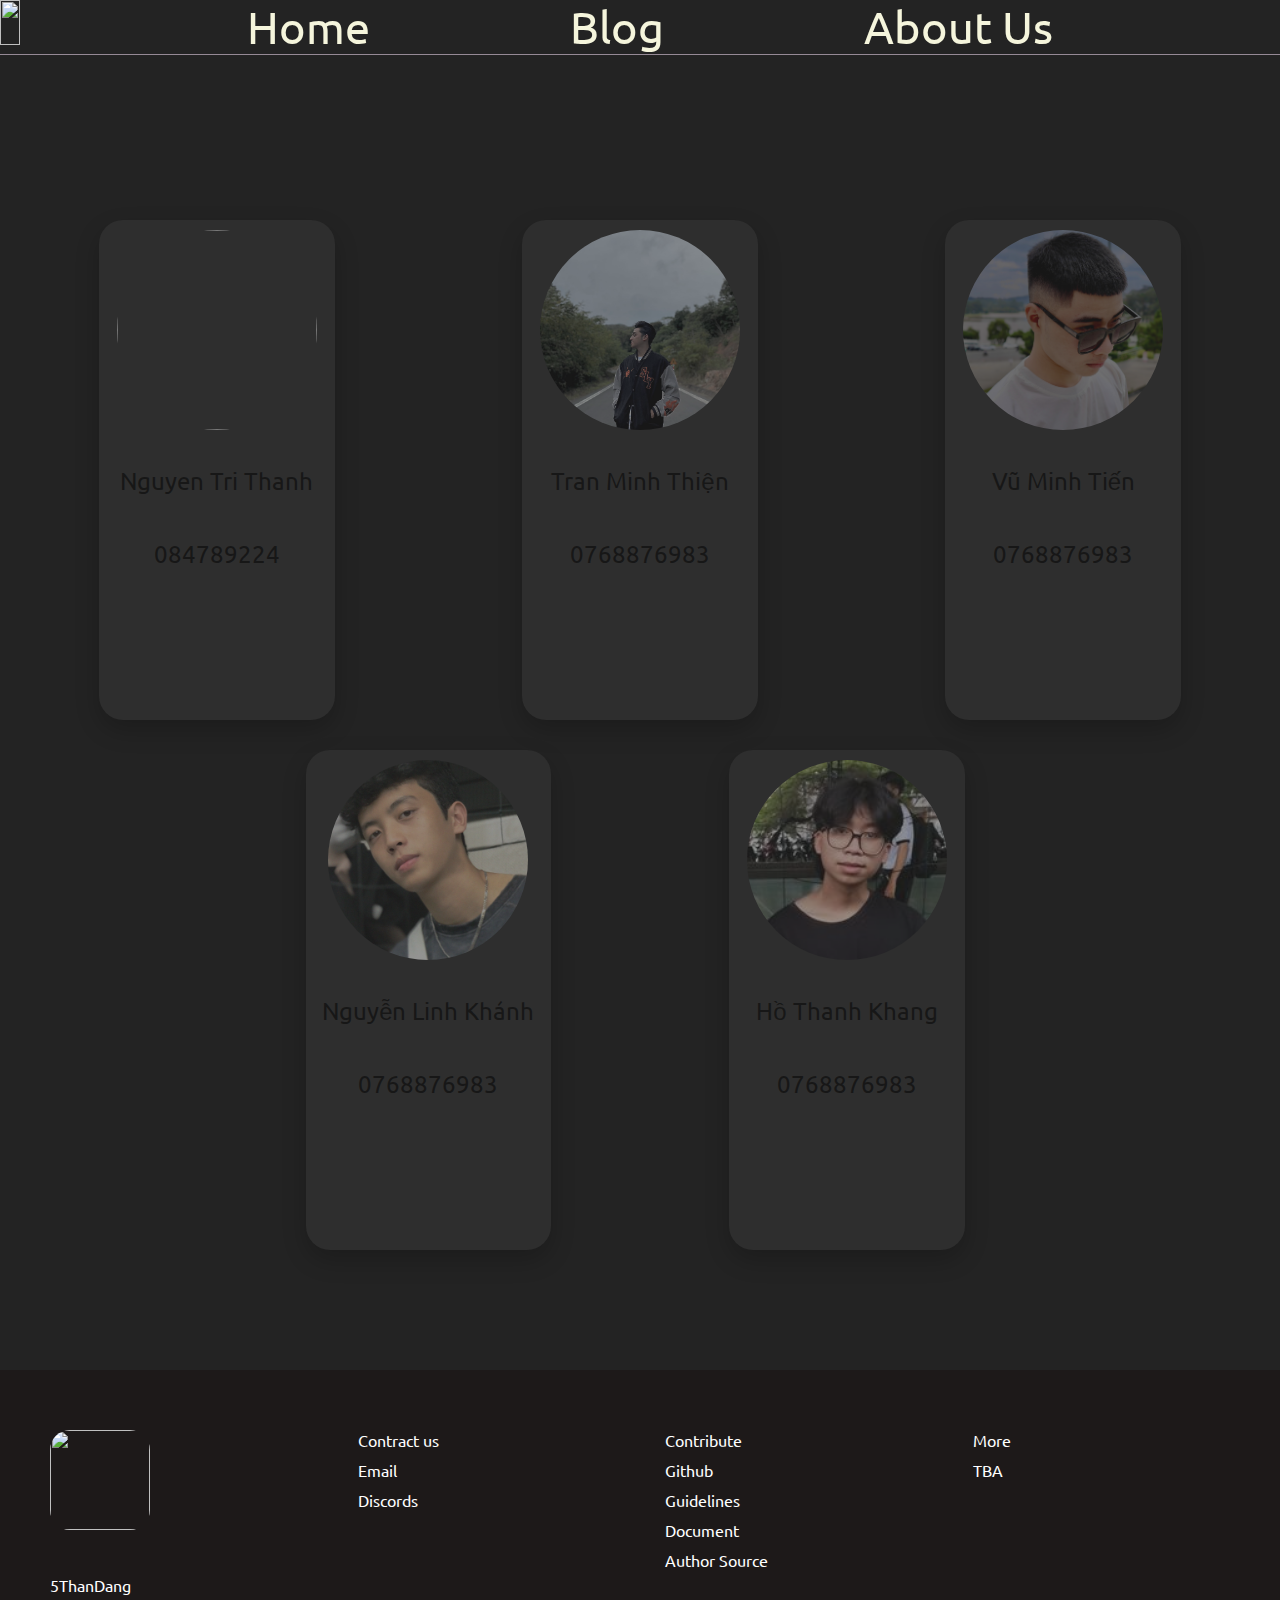
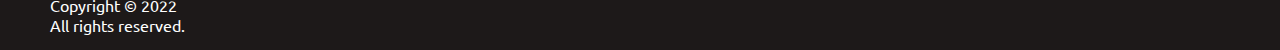
==== aboutus.html @ 4e352388 "upd" ====
<html>
    <head>
        <title>About us </title>
        <link rel="stylesheet" href="./css/blog.css">
        <link rel="stylesheet" href="./css/aboutus.css">
        <link rel="stylesheet" href="./css/footer.css">
        <link rel="stylesheet" href="./css/header.css">
        <link rel="shortcut icon" href="./img/img_logo/logowish.jpg">
    </head>
    
    <body>
        <div class="Header">
                
            <div id="menu">
                <a href="home.html" id="logo">
                    <img src="./img/logo.jpg" alt="">
                </a>
             <ul id="ul-head">
             
             <li>
                     <a id="" href="index.html"> Home </a>
             </li>
             <li>
                     <a id="" href="blog.html"> Blog </a>
             </li>
             <li>
                     <a id="" href="aboutus.html"> About Us</a>
             </li>
             </ul>
             </div>
         </div>
            <!---------------------details order----------------------->

          <div class="container">       
                 <div class="user1">      
                     <img src="./img/thanh.jpg" alt="">
                     <span>Nguyen Tri Thanh</span>
                     <span>084789224</span>
                     <div class="icon">
                        <ion-icon id="facebook"  name="logo-facebook"></ion-icon>
                        <ion-icon id="instagram" name="logo-instagram"></ion-icon>
                        <ion-icon id="twitter" name="logo-twitter"></ion-icon>
                     </div>
                 </div> 
                 <div class="user2">
                    <img src="./img/thien.jpg" alt="">
                    <span>Tran Minh Thiện</span>
                    <span>0768876983</span>
                    <div class="icon"><a id="iocnn" href=" ">
                        <ion-icon id="facebook"  name="logo-facebook"></ion-icon></a>
                        <ion-icon id="instagram" name="logo-instagram"></ion-icon>
                        <ion-icon id="twitter" name="logo-twitter"></ion-icon>
                     </div>
                 </div>   
                 <div class="user2">
                    <img src="./img/tien.jpg" alt="">
                    <span>Vũ Minh Tiến</span>
                    <span>0768876983</span>
                    <div class="icon">
                        <ion-icon id="facebook"  name="logo-facebook"></ion-icon>
                        <ion-icon id="instagram" name="logo-instagram"></ion-icon>
                        <ion-icon id="twitter" name="logo-twitter"></ion-icon>
                     </div>
                 </div>
                 <div class="user4">
                    <img src="./img/khanh.jpg" alt="">
                    <span>Nguyễn Linh Khánh</span>
                    <span>0768876983</span>
                    <div class="icon">
                        <ion-icon id="facebook" name="logo-facebook"></ion-icon>
                        <ion-icon id="instagram" name="logo-instagram"></ion-icon>
                        <ion-icon id="twitter" name="logo-twitter"></ion-icon>
                    </div>
                 </div>
                 <div class="user3">
                    <img src="./img/khang.jpg" alt="">
                    <span>Hồ Thanh Khang</span>
                    <span>0768876983</span>
                    <div class="icon">
                        <ion-icon id="facebook"  name="logo-facebook"></ion-icon>
                        <ion-icon id="instagram" name="logo-instagram"></ion-icon>
                        <ion-icon id="twitter" name="logo-twitter"></ion-icon>
                     </div>
                 </div>    
          </div>

         

    <footer>
        <div class="footer-container">
            <div class="footer-1">
                <img src="./img/logo.jpg" alt="" /><br/>
                <span>5ThanDang</span><br />
                <span> Copyright © 2022</span><br />
                <span> All rights reserved.</span>
            </div>
            <div class="footer-2">
                <ul>
                    <li><a href="#">Contract us</a></li>
                    <li><a href="#">Email</a></li>
                    <li><a href="#">Discords</a></li>
                </ul>
            </div>
            <div class="footer-3">
                <ul>
                    <li><a href="#">Contribute</a></li>
                    <li><a href="#">Github</a></li>
                    <li><a href="#">Guidelines</a></li>
                    <li><a href="#">Document</a></li>
                    <li><a href="#">Author Source</a></li>
                </ul>
            </div>
            <div class="footer-4">
                <ul>
                    <li><a href="#">More</a></li>
                    <li><a href="#">TBA</a></li>
                </ul>
            </div>
        </div>
    </footer>
    </body>
    <script type="module" src="https://unpkg.com/ionicons@5.5.2/dist/ionicons/ionicons.esm.js"></script>
<script nomodule src="https://unpkg.com/ionicons@5.5.2/dist/ionicons/ionicons.js"></script>
</html>
---- css/blog.css ----
.container-blog {
    display: inline-block;
    justify-content: center;
    width: 100%;
    align-items: center;
    min-height: 100vh;
    text-align: center;
    position: relative;
    color: white;
    font-family: 'Segoe UI', Tahoma, Geneva, Verdana, sans-serif;
}

.section {
    position: relative;
    width: 90%;
    min-height: 70vh;
    margin: 0 auto 5vh auto;
    box-shadow: 0 0 10px #000;
}

/* blog1 */

.section.blog1 {
    background: url('../img/background-blog-2.jpg')no-repeat;
    background-position: center;
    background-size: cover;
}

.content-text h2 {
    padding: 5vh 0;
    font-size: 50px;
    color: orange;
}

.content-text p {
    font-size: 16px;
}

.flex-control-nav-wrapper {
    position: absolute;
    width: 100%;
    bottom: 20px;
    /* background-color: #ff8000; */
}

.flex-control-nav.flex-control-paging {
    list-style-type: none;
    justify-content: center;
    display: flex;

}

.flex-control-nav.flex-control-paging li {
    border-radius: 2rem;
    letter-spacing: 10;
    text-decoration: none;
    margin: 0 10px;
    background-color: white;
}

.flex-control-nav.flex-control-paging a {
    text-decoration: none;
    color: white;
}

.content-background {
    width: 100vh;
    height: 60%;
    margin: 5vh auto 2vh auto;
}

.scrolldown {
    position: absolute;
    right: 35px;
    z-index: 1;
    width: 4rem;
    height: 4rem;
    background-color: #ff8000;
    transition: .2s cubic-bezier(.645, .045, .355, 1), box-shadow .2s cubic-bezier(.645, .045, .355, 1);
    ;
    transform: translateY(-140%);
    border-radius: 2rem;
}

.scrolldown ion-icon {
    width: 60%;
    height: 100%;
    color: blue;
}

/* blog2 */
.section.blog2 {
    display: flex;
    padding: 20px;
    background: url('../img/background-blog-3.png')no-repeat;
    background-position: center;
    background-size: cover;
}

.content-text h3 {
    font-size: 30px;
}

.content-text.text-blog2 {
    width: 40%;
    height: 40vh;
    background-color: white;
    text-align: left;
    color: black;
    border-radius: 10px;
    padding: 10px;
}

.content-background.background-blog2 {
    width: 60%;
    height: 60vh;
    background: url('../img/image-blog-2.jpg')no-repeat;
    background-position: center;
    background-size: cover;
    margin-left: 10px;
    border-radius: 10px;
}

.link-blog2 {
    position: absolute;
    bottom: 10vh;
    left: 25vh;
    border: 2px #000 solid;
    background-color: white;
    cursor: pointer;
}

.link-blog2 a{
    padding: 15px;
    text-decoration: none;
    color: #000;
    display: block;
}

.link-blog2 a:hover {
    text-decoration: underline;
    color: white;
    background-color: black;
}
---- css/aboutus.css ----
@import url('https://fonts.googleapis.com/css2?family=Ubuntu:wght@300;500;700&display=swap');
*
{
    margin: 0;
    padding: 0;
    box-sizing: border-box;
    font-family: 'Ubuntu', sans-serif;
}
:root
{
    --main : #e06d01;
    --white : #fff;
    --grey : #f5f5f5;
    --black : #222;
}

body
{
    min-height: 100vh;
    overflow-x: hidden;
   background-color: #232323;
}

/*--------------------------------details---------------------------*/
.container
{
    position: relative;
    width: 100%;
    padding: 20px;
    display: grid;
    grid-template-columns: 1fr 1fr 1fr  ;
    grid-gap: 30px;
    margin-top: 100px;
}

.user1
{
    position: relative;
    min-height: 500px;
    width: 60%;
    left: 20%;
    display: grid;
   background-color: rgba(255, 255, 255, 0.05);
    padding: 10px;
    border-radius: 24px;
    box-shadow: 0 10px 25px rgba(0, 0, 0, 0.2);
}
.user2
{
    position: relative;
    min-height: 500px;
    width: 60%;
    left :20%;
    display: grid;
   background-color: rgba(255, 255, 255, 0.05);
    padding: 10px;
    border-radius: 24px;
    box-shadow: 0 10px 25px rgba(0, 0, 0, 0.2);
}
.user3
{
    position: relative;
    min-height: 500px;
    width: 60%;
    left: -35%;
    display: grid;
    background-color: rgba(255, 255, 255, 0.05);
    padding: 10px;
    border-radius: 24px;
    box-shadow: 0 10px 25px rgba(0, 0, 0, 0.2);
}
.user4
{
    position: relative;
    grid-column: 1 / 3;
    min-height: 500px;
    width: 30%;
    left: 35%;
    display: grid;
    background-color: rgba(255, 255, 255, 0.05);
    padding: 10px;
    border-radius: 24px;
    box-shadow: 0 10px 25px rgba(0, 0, 0, 0.2);
}

.container img
{
  position: relative;
  width: 200px;
  height: 200px;
  object-fit: cover;
  border-radius: 50%;
  opacity: 0.5;
  left: 50%;
  transform: translateX(-50%);
  cursor: pointer;
}
.container img:hover 
{
    opacity: 1;
}
.container span 
{
    position: relative;
    text-align: center;
    top: -10%;
    font-size: 24px;
    color: rgba(0, 0, 0, 0.5);
    cursor: pointer;
}

.icon 
{
    position: relative;
    text-align: center;
}
#iocnn{
    color: #000;
}
.icon ion-icon
{
    position: relative;
    padding: 24px;
    font-size: 40px;
    cursor: pointer;
}
.icon #facebook:hover 
{
    color: rgb(36, 99, 235);
}
.icon #instagram:hover
{
    color: #e06d01;
}
.icon #twitter:hover 
{
    color:rgb(100, 247, 247);
}
---- css/footer.css ----
@import url('https://fonts.googleapis.com/css2?family=Ubuntu:wght@300;500;700&display=swap');

* {
    margin: 0;
    padding: 0;
    box-sizing: border-box;
    font-family: 'Ubuntu', sans-serif;
}

:root {
    --main: #e06d01;
    --white: #fff;
    --grey: #f5f5f5;
    --black: #222;
}

body {
    min-height: 100vh;
    overflow-x: hidden;
    background-color: #232323;
}

/*--------------------------------details---------------------------*/

.footer-container {
    position: relative;
    width: 100%;
    height: 250px;
    padding: 30px 0 250px 50px;
    margin-top: 100px;
    display: flex;
    color: #fff;
    background-color: #1D1919;
    font-family: 'Inika';
    font-style: normal;
    font-weight: 400;
}
.footer-container li
{
    padding-top:10px;
    list-style:none;
}

.footer-container a
{
    text-decoration: none;
    color: #fff;
}
.footer-1 {
    padding-top:30px;
    width:25%;
}
.footer-1 img{
    display: flex;
    margin-bottom:25px;
    width:100px;
    align-items: center;
    text-align: center;
    border-radius: 20px;
}
.footer-2 {
    padding-top: 20px;
    width: 25%;
}
.footer-3 {
    padding-top: 20px;
    width: 25%;
}
.footer-4 {
    padding-top: 20px;
    width: 25%;
}
---- css/header.css ----
.Header{
    position: relative;
    height: 100px;
    z-index: 1;
}
#menu{
border-bottom: 1px solid #968a96;
position: fixed;
width: 100%;
}
#logo {
    float: left;
    height: 45px;

}
#logo img {
    height: 100%;
    width: auto;
}
#ul-head{
    display: flex;
    align-items: center;
    justify-content: center;
}
#ul-head li{
    
    list-style: none    ;
    font-size:45px;
    
    
}
#ul-head li a{
    color: beige;
    text-decoration: none;
    padding: 0 100px;

}
#ul-head li a:hover{
    color: #000;
}
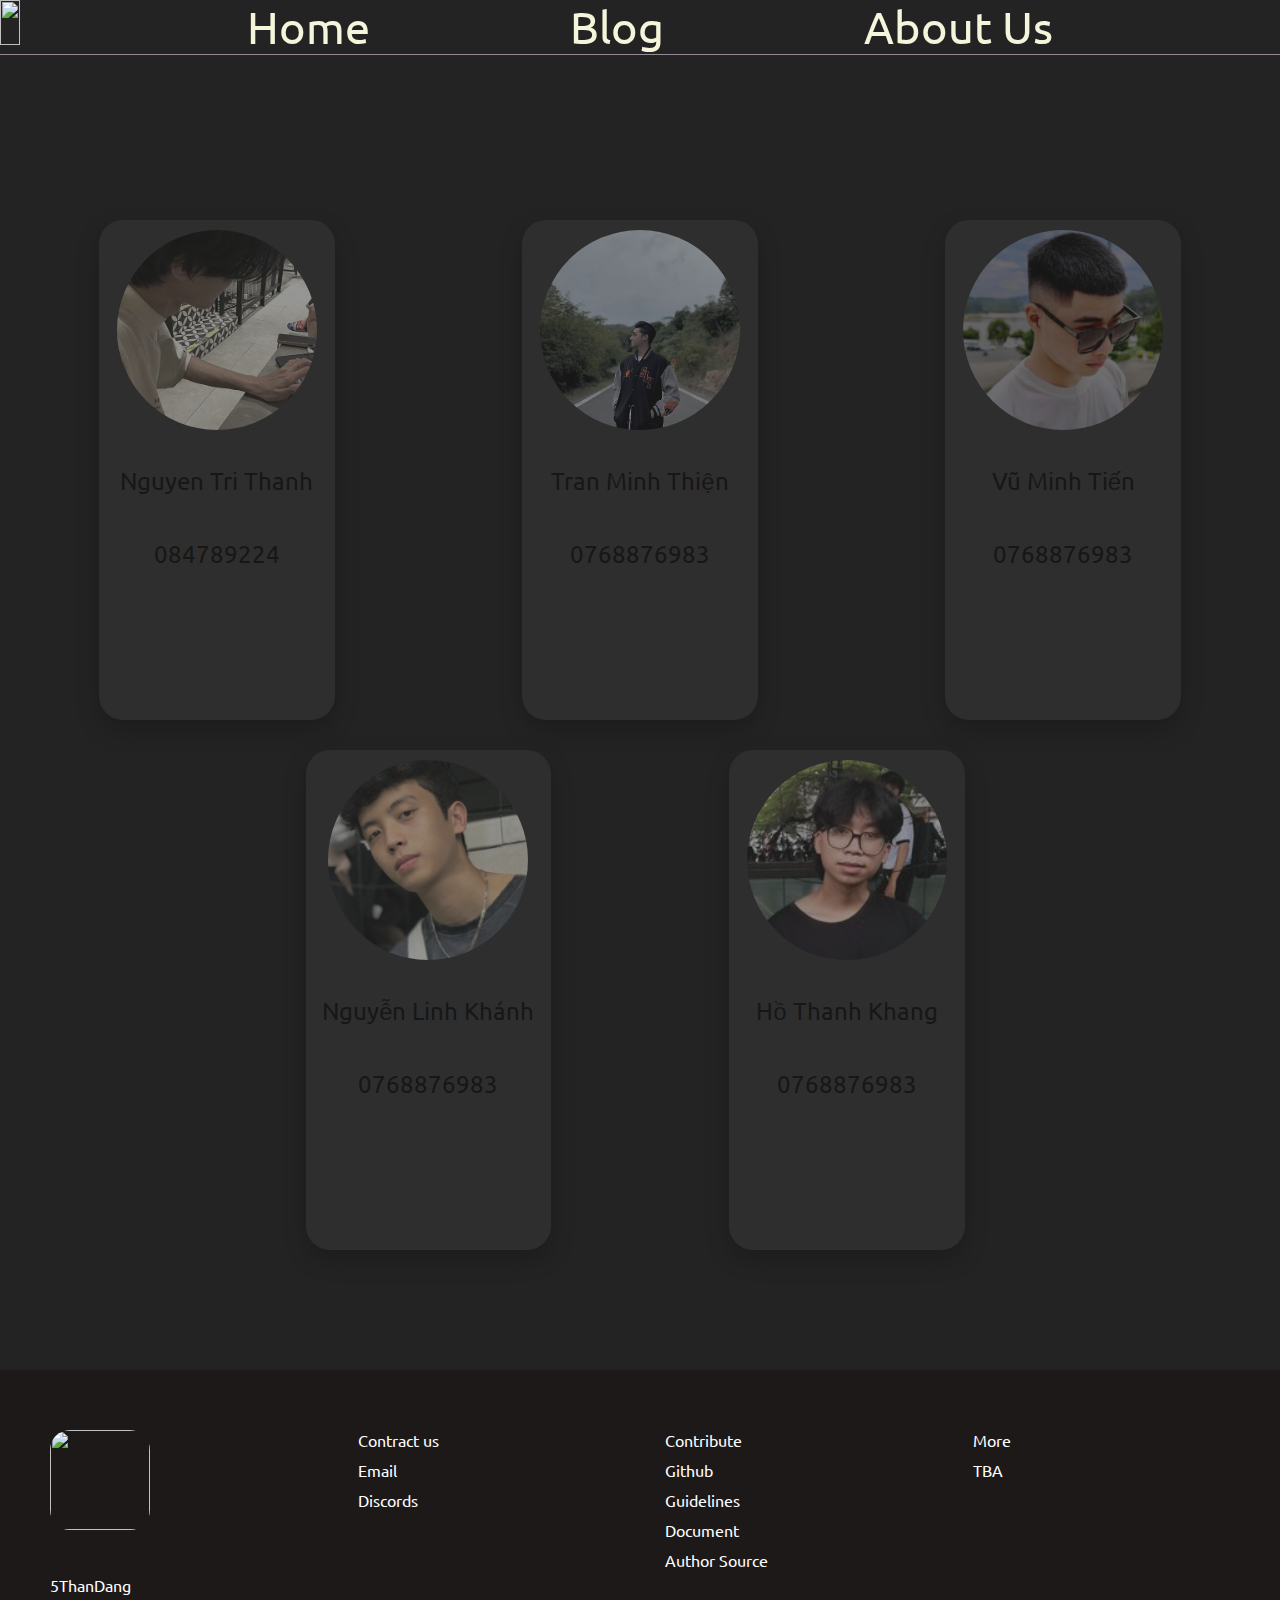
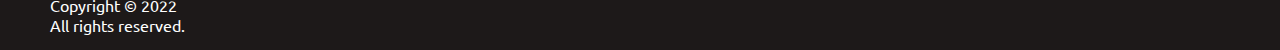
==== commit 239ccb06: "Update aboutus.html" ====
--- a/aboutus.html
+++ b/aboutus.html
@@ -33,7 +33,7 @@
 
           <div class="container">       
                  <div class="user1">      
-                     <img src="./img/thanh.jpg" alt="">
+                     <img src="./img/Thanh.jpg" alt="">
                      <span>Nguyen Tri Thanh</span>
                      <span>084789224</span>
                      <div class="icon">
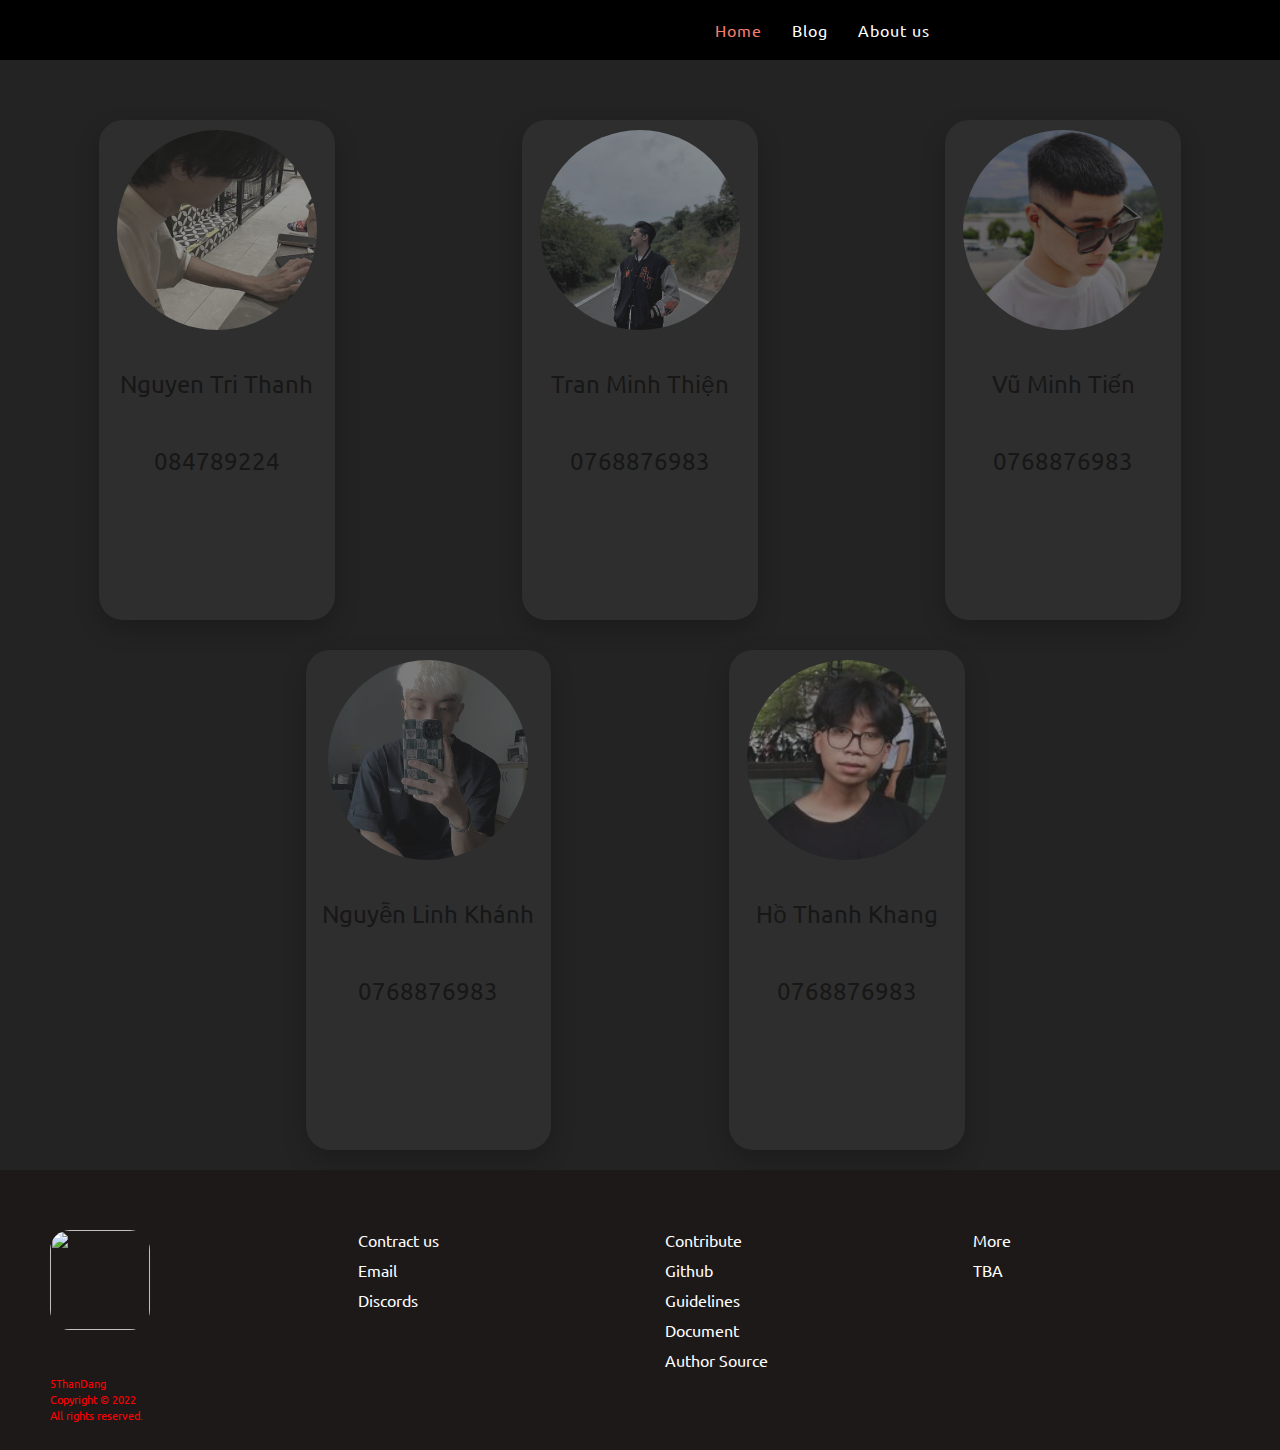
==== commit 2cfabd82: "s" ====
--- a/aboutus.html
+++ b/aboutus.html
@@ -1,124 +1,125 @@
 <html>
-    <head>
-        <title>About us </title>
-        <link rel="stylesheet" href="./css/blog.css">
-        <link rel="stylesheet" href="./css/aboutus.css">
-        <link rel="stylesheet" href="./css/footer.css">
-        <link rel="stylesheet" href="./css/header.css">
-        <link rel="shortcut icon" href="./img/img_logo/logowish.jpg">
-    </head>
-    
-    <body>
-        <div class="Header">
-                
-            <div id="menu">
-                <a href="home.html" id="logo">
-                    <img src="./img/logo.jpg" alt="">
+
+<head>
+    <title>About us </title>
+    <link rel="stylesheet" href="./css/blog.css">
+    <link rel="stylesheet" href="./css/aboutus.css">
+    <link rel="stylesheet" href="./css/footer.css">
+    <link rel="stylesheet" href="./css/header.css">
+    <link rel="shortcut icon" href="./img/img_logo/logowish.jpg">
+    <link rel="stylesheet" href="./css/menu.css">
+    <link href='https://unpkg.com/boxicons@2.0.9/css/boxicons.min.css' rel='stylesheet'>
+</head>
+
+<body>
+    <div class="Header">
+
+        <div id="nav" class="navbar">
+            <div class="navbar-wrapper">
+                <a onclick="PageHome()" href="#" class="logo">
+                    <img src="./img/logo.png" alt="">
                 </a>
-             <ul id="ul-head">
-             
-             <li>
-                     <a id="" href="index.html"> Home </a>
-             </li>
-             <li>
-                     <a id="" href="blog.html"> Blog </a>
-             </li>
-             <li>
-                     <a id="" href="aboutus.html"> About Us</a>
-             </li>
-             </ul>
-             </div>
-         </div>
-            <!---------------------details order----------------------->
 
-          <div class="container">       
-                 <div class="user1">      
-                     <img src="./img/Thanh.jpg" alt="">
-                     <span>Nguyen Tri Thanh</span>
-                     <span>084789224</span>
-                     <div class="icon">
-                        <ion-icon id="facebook"  name="logo-facebook"></ion-icon>
-                        <ion-icon id="instagram" name="logo-instagram"></ion-icon>
-                        <ion-icon id="twitter" name="logo-twitter"></ion-icon>
-                     </div>
-                 </div> 
-                 <div class="user2">
-                    <img src="./img/thien.jpg" alt="">
-                    <span>Tran Minh Thiện</span>
-                    <span>0768876983</span>
-                    <div class="icon"><a id="iocnn" href=" ">
-                        <ion-icon id="facebook"  name="logo-facebook"></ion-icon></a>
-                        <ion-icon id="instagram" name="logo-instagram"></ion-icon>
-                        <ion-icon id="twitter" name="logo-twitter"></ion-icon>
-                     </div>
-                 </div>   
-                 <div class="user2">
-                    <img src="./img/tien.jpg" alt="">
-                    <span>Vũ Minh Tiến</span>
-                    <span>0768876983</span>
-                    <div class="icon">
-                        <ion-icon id="facebook"  name="logo-facebook"></ion-icon>
-                        <ion-icon id="instagram" name="logo-instagram"></ion-icon>
-                        <ion-icon id="twitter" name="logo-twitter"></ion-icon>
-                     </div>
-                 </div>
-                 <div class="user4">
-                    <img src="./img/khanh.jpg" alt="">
-                    <span>Nguyễn Linh Khánh</span>
-                    <span>0768876983</span>
-                    <div class="icon">
-                        <ion-icon id="facebook" name="logo-facebook"></ion-icon>
-                        <ion-icon id="instagram" name="logo-instagram"></ion-icon>
-                        <ion-icon id="twitter" name="logo-twitter"></ion-icon>
-                    </div>
-                 </div>
-                 <div class="user3">
-                    <img src="./img/khang.jpg" alt="">
-                    <span>Hồ Thanh Khang</span>
-                    <span>0768876983</span>
-                    <div class="icon">
-                        <ion-icon id="facebook"  name="logo-facebook"></ion-icon>
-                        <ion-icon id="instagram" name="logo-instagram"></ion-icon>
-                        <ion-icon id="twitter" name="logo-twitter"></ion-icon>
-                     </div>
-                 </div>    
-          </div>
-
-         
-
-    <footer>
-        <div class="footer-container">
-            <div class="footer-1">
-                <img src="./img/logo.jpg" alt="" /><br/>
-                <span>5ThanDang</span><br />
-                <span> Copyright © 2022</span><br />
-                <span> All rights reserved.</span>
-            </div>
-            <div class="footer-2">
-                <ul>
-                    <li><a href="#">Contract us</a></li>
-                    <li><a href="#">Email</a></li>
-                    <li><a href="#">Discords</a></li>
-                </ul>
-            </div>
-            <div class="footer-3">
-                <ul>
-                    <li><a href="#">Contribute</a></li>
-                    <li><a href="#">Github</a></li>
-                    <li><a href="#">Guidelines</a></li>
-                    <li><a href="#">Document</a></li>
-                    <li><a href="#">Author Source</a></li>
-                </ul>
-            </div>
-            <div class="footer-4">
-                <ul>
-                    <li><a href="#">More</a></li>
-                    <li><a href="#">TBA</a></li>
-                </ul>
+                <div class="navbar-menu mobile-menu">
+                    <i class='bx bx-x mobile-close-icon'></i>
+                    <li onclick="PageHome()" id="choosehome" class="navbar-menu-item"><a class='active' href="index.html">Home</a></li>
+                    <li onclick="PageBlog()" id="chooseblog" class="navbar-menu-item"><a href="blog.html">Blog</a></li>
+                    <li onclick="PageAbout()" id="chooseabout" class="navbar-menu-item"><a href="aboutus.html">About us</a></li>
+                </div>
             </div>
         </div>
-    </footer>
-    </body>
-    <script type="module" src="https://unpkg.com/ionicons@5.5.2/dist/ionicons/ionicons.esm.js"></script>
+        <!---------------------details order----------------------->
+
+        <div class="container">
+            <div class="user1">
+                <img src="./img/Thanh.jpg" alt="">
+                <span>Nguyen Tri Thanh</span>
+                <span>084789224</span>
+                <div class="icon">
+                    <ion-icon id="facebook" name="logo-facebook"></ion-icon>
+                    <ion-icon id="instagram" name="logo-instagram"></ion-icon>
+                    <ion-icon id="twitter" name="logo-twitter"></ion-icon>
+                </div>
+            </div>
+            <div class="user2">
+                <img src="./img/thien.jpg" alt="">
+                <span>Tran Minh Thiện</span>
+                <span>0768876983</span>
+                <div class="icon"><a id="iocnn" href=" ">
+                        <ion-icon id="facebook" name="logo-facebook"></ion-icon></a>
+                    <ion-icon id="instagram" name="logo-instagram"></ion-icon>
+                    <ion-icon id="twitter" name="logo-twitter"></ion-icon>
+                </div>
+            </div>
+            <div class="user2">
+                <img src="./img/tien.jpg" alt="">
+                <span>Vũ Minh Tiến</span>
+                <span>0768876983</span>
+                <div class="icon">
+                    <ion-icon id="facebook" name="logo-facebook"></ion-icon>
+                    <ion-icon id="instagram" name="logo-instagram"></ion-icon>
+                    <ion-icon id="twitter" name="logo-twitter"></ion-icon>
+                </div>
+            </div>
+            <div class="user4">
+                <img src="./img/khanh.jpg" alt="">
+                <span>Nguyễn Linh Khánh</span>
+                <span>0768876983</span>
+                <div class="icon">
+                    <ion-icon id="facebook" name="logo-facebook"></ion-icon>
+                    <ion-icon id="instagram" name="logo-instagram"></ion-icon>
+                    <ion-icon id="twitter" name="logo-twitter"></ion-icon>
+                </div>
+            </div>
+            <div class="user3">
+                <img src="./img/khang.jpg" alt="">
+                <span>Hồ Thanh Khang</span>
+                <span>0768876983</span>
+                <div class="icon">
+                    <ion-icon id="facebook" name="logo-facebook"></ion-icon>
+                    <ion-icon id="instagram" name="logo-instagram"></ion-icon>
+                    <ion-icon id="twitter" name="logo-twitter"></ion-icon>
+                </div>
+            </div>
+        </div>
+
+
+
+        <footer>
+            <div class="footer-container">
+                <div class="footer-1">
+                    <img src="./img/logo.jpg" alt="" /><br />
+                    <span>5ThanDang</span><br />
+                    <span> Copyright © 2022</span><br />
+                    <span> All rights reserved.</span>
+                </div>
+                <div class="footer-2">
+                    <ul>
+                        <li><a href="#">Contract us</a></li>
+                        <li><a href="#">Email</a></li>
+                        <li><a href="#">Discords</a></li>
+                    </ul>
+                </div>
+                <div class="footer-3">
+                    <ul>
+                        <li><a href="#">Contribute</a></li>
+                        <li><a href="#">Github</a></li>
+                        <li><a href="#">Guidelines</a></li>
+                        <li><a href="#">Document</a></li>
+                        <li><a href="#">Author Source</a></li>
+                    </ul>
+                </div>
+                <div class="footer-4">
+                    <ul>
+                        <li><a href="#">More</a></li>
+                        <li><a href="#">TBA</a></li>
+                    </ul>
+                </div>
+            </div>
+        </footer>
+</body>
+<script type="module" src="https://unpkg.com/ionicons@5.5.2/dist/ionicons/ionicons.esm.js"></script>
 <script nomodule src="https://unpkg.com/ionicons@5.5.2/dist/ionicons/ionicons.js"></script>
+<a href="#"class="to-top">
+<script src="./app.js"></script>
 </html>--- a/css/blog.css
+++ b/css/blog.css
@@ -21,6 +21,7 @@
 /* blog1 */
 
 .section.blog1 {
+    margin-top: 5%;
     background: url('../img/background-blog-2.jpg')no-repeat;
     background-position: center;
     background-size: cover;
--- a/css/footer.css
+++ b/css/footer.css
@@ -27,7 +27,6 @@
     width: 100%;
     height: 250px;
     padding: 30px 0 250px 50px;
-    margin-top: 100px;
     display: flex;
     color: #fff;
     background-color: #1D1919;
--- a/css/menu.css
+++ b/css/menu.css
@@ -0,0 +1,122 @@
+:root {
+    --orangeprime : #F97E6C;
+    --blackrgba : rgba(0, 0, 0, 0.945);
+    --footer-color : #AEAEAE;
+    --mini-hero-color : #f5f5f5;
+    --section-title-color : #343434; 
+    --price-old-modal : #a5a5a5;
+    --bgr-female : #fcf9f4;
+    --infomation-content : #808080; 
+}
+
+a {
+cursor: pointer;    
+text-decoration: none;
+
+}
+
+span {
+    color: red;
+    cursor: pointer;
+    transition : all 0.3s linear;
+    font-size: 0.7rem;
+    margin-top: 8px;
+}
+
+
+
+.no-padding {
+    padding: 0px !important;
+    cursor: pointer;
+}  
+  
+
+/* navbar */
+
+.navbar {
+    background-color: black;
+    position: fixed;
+    top: 0;
+    z-index: 1000;
+    width: 100%;
+    transition: all  0.6s linear;
+}
+
+.navbar-wrapper {
+   position: relative;
+   padding : 20px 0px;
+   display: flex;
+   align-items: center;
+   justify-content: space-evenly
+}
+
+.navbar-menu {
+    display: flex;
+    list-style-type: none;
+}
+
+.navbar-menu-icon {
+    font-size: 0.5rem;
+    transform: translateY(-2.5px);
+    transition : 0.2s linear;
+}
+
+.navbar-menu-icon{
+    transition: 0.2s ease-in-out;
+}
+
+.navbar-menu-icon.active {
+    transform: rotate(-180deg);
+}
+
+.navbar-menu-item a.active {
+    color: var(--orangeprime);
+}
+.navbar-menu-item.active2 a {
+    color: white;
+}
+
+.navbar-menu-item ~ .navbar-menu-item {
+    margin-left: 30px;
+}
+
+.navbar-menu-item a {
+    color: white;
+    font-size: 1rem;
+    transition: 0.2s ease-in-out;
+    letter-spacing: 1px;
+}
+
+
+.navbar-menu-item a:hover {
+    color : var(--orangeprime);
+}
+
+.navbar-menu-item.active2 a:hover {
+    color : black
+}
+
+
+.navbar-menu-item:nth-child(3) {
+    position: relative;
+}
+
+
+.navbar-icon {
+    display: flex;
+    list-style-type: none;
+}
+
+.navbar-icon-item ~ .navbar-icon-item {
+    margin-left: 25px;
+}
+
+/* Login admin */
+
+.admin {
+   font-size: 1.4rem;
+   color: white;
+   align-items: center;
+   transform: translateY(3px);
+   display: none;
+}
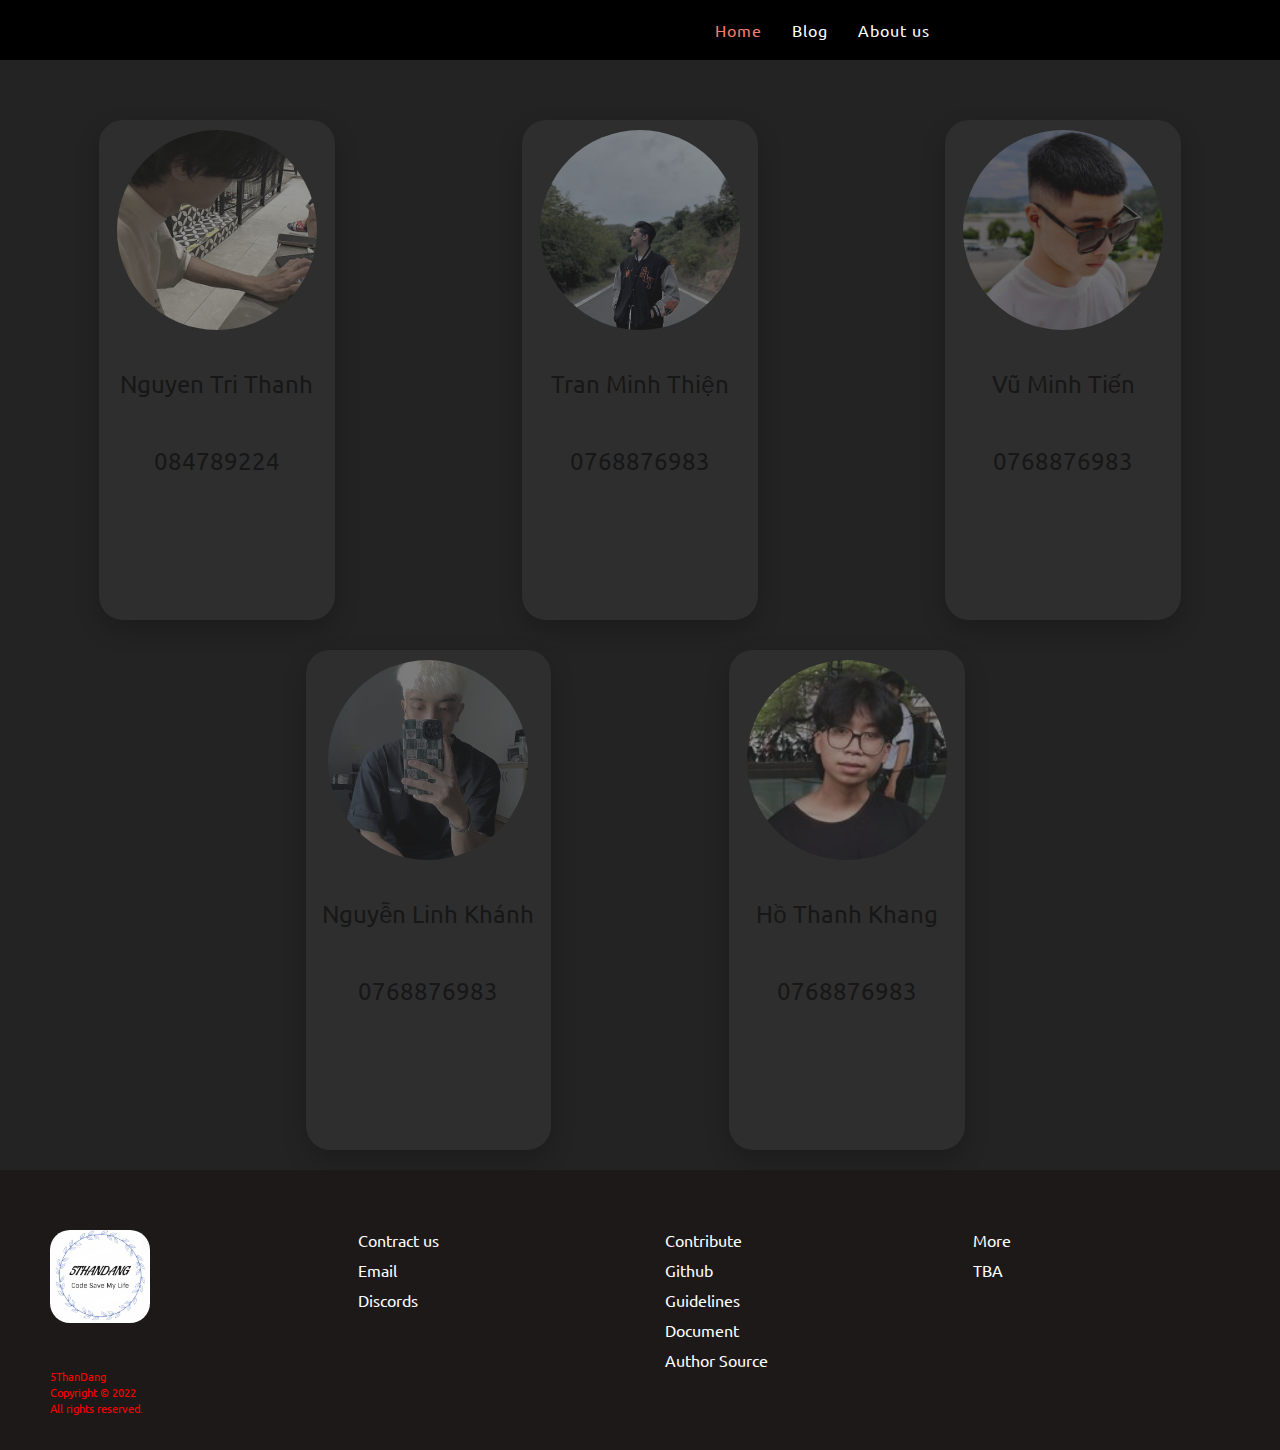
==== commit f9dca41f: "up" ====
--- a/aboutus.html
+++ b/aboutus.html
@@ -88,7 +88,7 @@
         <footer>
             <div class="footer-container">
                 <div class="footer-1">
-                    <img src="./img/logo.jpg" alt="" /><br />
+                    <img src="./img/Logo.jpg" alt="" /><br />
                     <span>5ThanDang</span><br />
                     <span> Copyright © 2022</span><br />
                     <span> All rights reserved.</span>
--- a/css/blog.css
+++ b/css/blog.css
@@ -15,8 +15,9 @@
     width: 90%;
     min-height: 70vh;
     margin: 0 auto 5vh auto;
-    box-shadow: 0 0 10px #000;
+    box-shadow: 0 0 5px #fff;
 }
+
 
 /* blog1 */
 
@@ -48,7 +49,6 @@
     list-style-type: none;
     justify-content: center;
     display: flex;
-
 }
 
 .flex-control-nav.flex-control-paging li {
@@ -89,7 +89,9 @@
     color: blue;
 }
 
+
 /* blog2 */
+
 .section.blog2 {
     display: flex;
     padding: 20px;
@@ -131,7 +133,7 @@
     cursor: pointer;
 }
 
-.link-blog2 a{
+.link-blog2 a {
     padding: 15px;
     text-decoration: none;
     color: #000;
